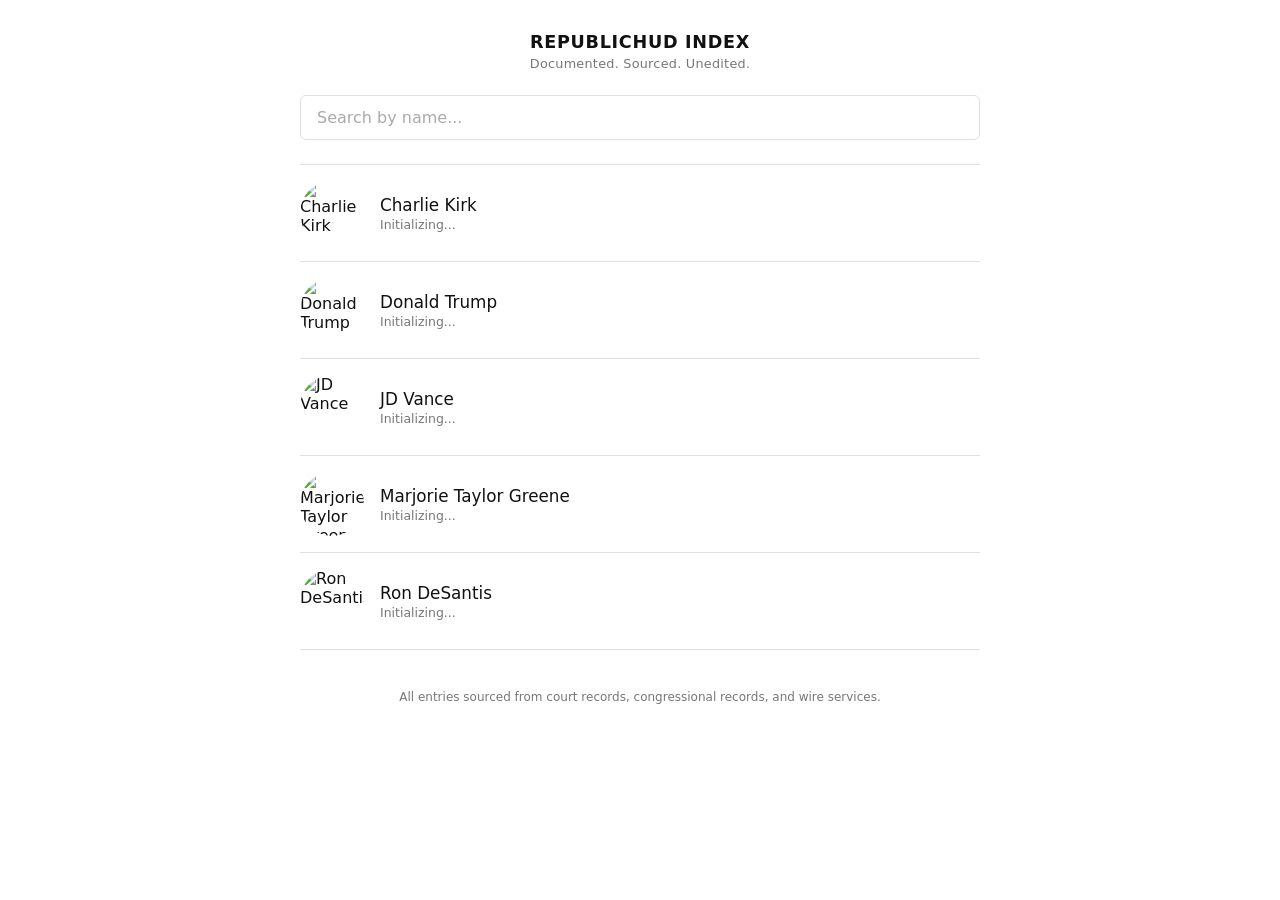
==== index.html @ e921ab95 "initial commit" ====
<!DOCTYPE html>
<html lang="en">
<head>
  <meta charset="UTF-8">
  <meta name="viewport" content="width=device-width, initial-scale=1.0">
  <title>RepubliChud Index</title>
  <link rel="stylesheet" href="style.css">
</head>
<body>

  <header class="site-header">
    <h1><a href="index.html">RepubliChud Index</a></h1>
    <p class="tagline">Documented. Sourced. Unedited.</p>
  </header>

  <div class="search-container">
    <input type="text" id="search" placeholder="Search by name..." autocomplete="off">
  </div>

  <div class="portrait-grid" id="portrait-grid">
    <!-- Populated by JS -->
  </div>

  <footer class="site-footer">
    All entries sourced from court records, congressional records, and wire services.
  </footer>

  <script>
    (async function () {
      const grid = document.getElementById('portrait-grid');
      const search = document.getElementById('search');

      // Load figures config
      const figures = await fetch('figures.json').then(r => r.json());

      // Sort alphabetically
      figures.sort((a, b) => a.name.localeCompare(b.name));

      // For each figure, try to load their data to get entry count
      const figureData = await Promise.all(figures.map(async (fig) => {
        try {
          const data = await fetch(`data/${fig.slug}.json`).then(r => r.json());
          return { ...fig, entries: data.entries ? data.entries.length : 0 };
        } catch {
          return { ...fig, entries: 0 };
        }
      }));

      // Render
      figureData.forEach(fig => {
        const item = document.createElement('a');
        item.href = `profile.html?slug=${fig.slug}`;
        item.className = 'portrait-item';
        item.dataset.name = fig.name.toLowerCase();

        const img = document.createElement('img');
        img.src = fig.photo;
        img.alt = fig.name;
        img.loading = 'lazy';

        const info = document.createElement('div');
        const name = document.createElement('div');
        name.className = 'figure-name';
        name.textContent = fig.name;

        const count = document.createElement('div');
        count.className = 'entry-count';
        count.textContent = fig.entries > 0
          ? `${fig.entries} documented entr${fig.entries === 1 ? 'y' : 'ies'}`
          : 'Initializing...';

        info.appendChild(name);
        info.appendChild(count);
        item.appendChild(img);
        item.appendChild(info);
        grid.appendChild(item);
      });

      // Search filter
      search.addEventListener('input', () => {
        const q = search.value.toLowerCase().trim();
        document.querySelectorAll('.portrait-item').forEach(item => {
          item.classList.toggle('hidden', q && !item.dataset.name.includes(q));
        });
      });
    })();
  </script>

</body>
</html>
---- style.css ----
/* ===== RESET & BASE ===== */
*, *::before, *::after {
  margin: 0;
  padding: 0;
  box-sizing: border-box;
}

:root {
  --text: #111111;
  --text-muted: #777777;
  --bg: #ffffff;
  --border: #e0e0e0;
  --red: #c0392b;
  --font: system-ui, -apple-system, 'Segoe UI', sans-serif;
}

html {
  font-family: var(--font);
  color: var(--text);
  background: var(--bg);
  -webkit-font-smoothing: antialiased;
  -moz-osx-font-smoothing: grayscale;
}

body {
  max-width: 720px;
  margin: 0 auto;
  padding: 0 20px;
}

a {
  color: var(--text);
  text-decoration: none;
}

/* ===== HEADER ===== */
.site-header {
  padding: 32px 0 24px;
  text-align: center;
}

.site-header h1 {
  font-size: 1.1rem;
  font-weight: 600;
  letter-spacing: 0.04em;
  text-transform: uppercase;
}

.site-header h1 a {
  color: var(--text);
}

.site-header .tagline {
  font-size: 0.8rem;
  color: var(--text-muted);
  margin-top: 4px;
  letter-spacing: 0.02em;
}

/* ===== SEARCH ===== */
.search-container {
  padding: 0 0 24px;
}

.search-container input {
  width: 100%;
  padding: 12px 16px;
  font-size: 1rem;
  font-family: var(--font);
  border: 1.5px solid var(--border);
  border-radius: 6px;
  outline: none;
  transition: border-color 0.15s;
}

.search-container input:focus {
  border-color: var(--text);
}

.search-container input::placeholder {
  color: #aaa;
}

/* ===== PORTRAIT SCROLL (INDEX) ===== */
.portrait-grid {
  display: flex;
  flex-direction: column;
  gap: 0;
}

.portrait-item {
  display: flex;
  align-items: center;
  gap: 16px;
  padding: 16px 0;
  border-bottom: 1px solid var(--border);
  cursor: pointer;
  transition: opacity 0.15s;
}

.portrait-item:first-child {
  border-top: 1px solid var(--border);
}

.portrait-item:hover {
  opacity: 0.7;
}

.portrait-item.hidden {
  display: none;
}

.portrait-item img {
  width: 64px;
  height: 64px;
  border-radius: 50%;
  object-fit: cover;
  flex-shrink: 0;
}

.portrait-item .figure-name {
  font-size: 1.05rem;
  font-weight: 500;
}

.portrait-item .entry-count {
  font-size: 0.78rem;
  color: var(--text-muted);
  margin-top: 2px;
}

/* ===== PROFILE PAGE ===== */
.profile-header {
  padding: 32px 0 20px;
}

.profile-header h2 {
  font-size: 1.8rem;
  font-weight: 700;
  line-height: 1.15;
}

.profile-summary {
  font-size: 0.95rem;
  line-height: 1.6;
  color: var(--text);
  padding: 0 0 28px;
}

.profile-summary.empty {
  color: var(--text-muted);
  font-style: italic;
}

/* ===== ENTRIES LIST ===== */
.entries-label {
  font-size: 0.82rem;
  font-weight: 700;
  text-transform: uppercase;
  letter-spacing: 0.06em;
  color: var(--red);
  padding: 0 0 12px;
}

.entries-list {
  display: flex;
  flex-direction: column;
  gap: 0;
}

.entry-row {
  display: grid;
  grid-template-columns: 90px 1fr auto;
  gap: 12px;
  padding: 12px 0;
  border-bottom: 1px solid var(--border);
  align-items: baseline;
}

.entry-row:first-child {
  border-top: 1px solid var(--border);
}

.entry-date {
  font-size: 0.82rem;
  color: var(--text-muted);
  white-space: nowrap;
}

.entry-fact {
  font-size: 0.92rem;
  line-height: 1.45;
}

.entry-source a {
  font-size: 0.78rem;
  color: var(--text-muted);
  white-space: nowrap;
  border-bottom: 1px solid var(--border);
  transition: color 0.15s, border-color 0.15s;
}

.entry-source a:hover {
  color: var(--text);
  border-color: var(--text);
}

/* ===== LOADING STATE ===== */
.loading {
  text-align: center;
  padding: 60px 0;
  color: var(--text-muted);
  font-size: 0.9rem;
}

.no-entries {
  text-align: center;
  padding: 40px 0;
  color: var(--text-muted);
  font-size: 0.9rem;
}

/* ===== BACK LINK ===== */
.back-link {
  display: inline-block;
  padding: 24px 0 0;
  font-size: 0.85rem;
  color: var(--text-muted);
  transition: color 0.15s;
}

.back-link:hover {
  color: var(--text);
}

/* ===== FOOTER ===== */
.site-footer {
  padding: 40px 0 32px;
  text-align: center;
  font-size: 0.75rem;
  color: var(--text-muted);
}

/* ===== MOBILE ADJUSTMENTS ===== */
@media (max-width: 480px) {
  body {
    padding: 0 16px;
  }

  .entry-row {
    grid-template-columns: 1fr;
    gap: 2px;
  }

  .entry-date {
    font-size: 0.75rem;
  }

  .entry-source {
    margin-top: 4px;
  }

  .portrait-item img {
    width: 56px;
    height: 56px;
  }

  .profile-header h2 {
    font-size: 1.5rem;
  }
}
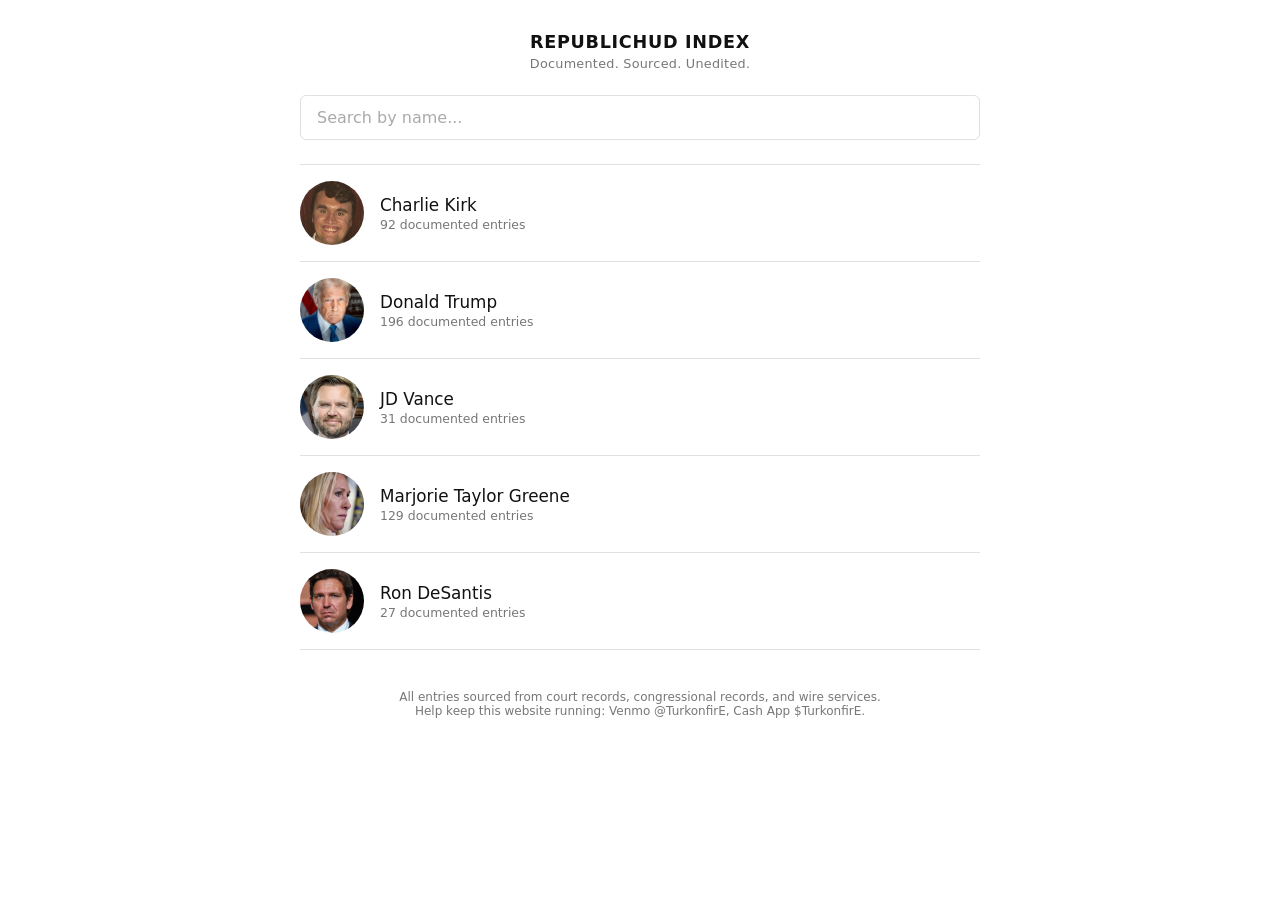
==== commit ac5bc2eb: "Update index.html to have venmo and cashapp I put these below the footer" ====
--- a/index.html
+++ b/index.html
@@ -23,6 +23,7 @@
 
   <footer class="site-footer">
     All entries sourced from court records, congressional records, and wire services.
+    <br>Help keep this website running: Venmo @TurkonfirE, Cash App $TurkonfirE.
   </footer>
 
   <script>
--- a/style.css
+++ b/style.css
@@ -1,9 +1,5 @@
 /* ===== RESET & BASE ===== */
-*, *::before, *::after {
-  margin: 0;
-  padding: 0;
-  box-sizing: border-box;
-}
+*, *::before, *::after { margin: 0; padding: 0; box-sizing: border-box; }
 
 :root {
   --text: #111111;
@@ -19,253 +15,85 @@
   color: var(--text);
   background: var(--bg);
   -webkit-font-smoothing: antialiased;
-  -moz-osx-font-smoothing: grayscale;
 }
 
-body {
-  max-width: 720px;
-  margin: 0 auto;
-  padding: 0 20px;
-}
-
-a {
-  color: var(--text);
-  text-decoration: none;
-}
+body { max-width: 720px; margin: 0 auto; padding: 0 20px; }
+a { color: var(--text); text-decoration: none; }
 
 /* ===== HEADER ===== */
-.site-header {
-  padding: 32px 0 24px;
-  text-align: center;
-}
-
-.site-header h1 {
-  font-size: 1.1rem;
-  font-weight: 600;
-  letter-spacing: 0.04em;
-  text-transform: uppercase;
-}
-
-.site-header h1 a {
-  color: var(--text);
-}
-
-.site-header .tagline {
-  font-size: 0.8rem;
-  color: var(--text-muted);
-  margin-top: 4px;
-  letter-spacing: 0.02em;
-}
+.site-header { padding: 32px 0 24px; text-align: center; }
+.site-header h1 { font-size: 1.1rem; font-weight: 600; letter-spacing: 0.04em; text-transform: uppercase; }
+.site-header h1 a { color: var(--text); }
+.site-header .tagline { font-size: 0.8rem; color: var(--text-muted); margin-top: 4px; letter-spacing: 0.02em; }
 
 /* ===== SEARCH ===== */
-.search-container {
-  padding: 0 0 24px;
+.search-container { padding: 0 0 24px; }
+.search-container input {
+  width: 100%; padding: 12px 16px; font-size: 1rem; font-family: var(--font);
+  border: 1.5px solid var(--border); border-radius: 6px; outline: none; transition: border-color 0.15s;
 }
+.search-container input:focus { border-color: var(--text); }
+.search-container input::placeholder { color: #aaa; }
 
-.search-container input {
-  width: 100%;
-  padding: 12px 16px;
-  font-size: 1rem;
-  font-family: var(--font);
-  border: 1.5px solid var(--border);
-  border-radius: 6px;
-  outline: none;
-  transition: border-color 0.15s;
+/* ===== PORTRAIT SCROLL ===== */
+.portrait-grid { display: flex; flex-direction: column; }
+.portrait-item {
+  display: flex; align-items: center; gap: 16px; padding: 16px 0;
+  border-bottom: 1px solid var(--border); cursor: pointer; transition: opacity 0.15s;
 }
-
-.search-container input:focus {
-  border-color: var(--text);
-}
-
-.search-container input::placeholder {
-  color: #aaa;
-}
-
-/* ===== PORTRAIT SCROLL (INDEX) ===== */
-.portrait-grid {
-  display: flex;
-  flex-direction: column;
-  gap: 0;
-}
-
-.portrait-item {
-  display: flex;
-  align-items: center;
-  gap: 16px;
-  padding: 16px 0;
-  border-bottom: 1px solid var(--border);
-  cursor: pointer;
-  transition: opacity 0.15s;
-}
-
-.portrait-item:first-child {
-  border-top: 1px solid var(--border);
-}
-
-.portrait-item:hover {
-  opacity: 0.7;
-}
-
-.portrait-item.hidden {
-  display: none;
-}
-
-.portrait-item img {
-  width: 64px;
-  height: 64px;
-  border-radius: 50%;
-  object-fit: cover;
-  flex-shrink: 0;
-}
-
-.portrait-item .figure-name {
-  font-size: 1.05rem;
-  font-weight: 500;
-}
-
-.portrait-item .entry-count {
-  font-size: 0.78rem;
-  color: var(--text-muted);
-  margin-top: 2px;
-}
+.portrait-item:first-child { border-top: 1px solid var(--border); }
+.portrait-item:hover { opacity: 0.7; }
+.portrait-item.hidden { display: none; }
+.portrait-item img { width: 64px; height: 64px; border-radius: 50%; object-fit: cover; flex-shrink: 0; }
+.portrait-item .figure-name { font-size: 1.05rem; font-weight: 500; }
+.portrait-item .entry-count { font-size: 0.78rem; color: var(--text-muted); margin-top: 2px; }
 
 /* ===== PROFILE PAGE ===== */
-.profile-header {
-  padding: 32px 0 20px;
-}
-
-.profile-header h2 {
-  font-size: 1.8rem;
-  font-weight: 700;
-  line-height: 1.15;
-}
-
-.profile-summary {
-  font-size: 0.95rem;
-  line-height: 1.6;
-  color: var(--text);
-  padding: 0 0 28px;
-}
-
-.profile-summary.empty {
-  color: var(--text-muted);
-  font-style: italic;
-}
+.profile-header { padding: 32px 0 20px; }
+.profile-header h2 { font-size: 1.8rem; font-weight: 700; line-height: 1.15; }
+.profile-summary { font-size: 0.95rem; line-height: 1.6; color: var(--text); padding: 0 0 28px; }
+.profile-summary.empty { color: var(--text-muted); font-style: italic; }
 
 /* ===== ENTRIES LIST ===== */
 .entries-label {
-  font-size: 0.82rem;
-  font-weight: 700;
-  text-transform: uppercase;
-  letter-spacing: 0.06em;
-  color: var(--red);
-  padding: 0 0 12px;
+  font-size: 0.82rem; font-weight: 700; text-transform: uppercase;
+  letter-spacing: 0.06em; color: var(--red); padding: 0 0 12px;
 }
+.entries-list { display: flex; flex-direction: column; }
+.entry-row {
+  display: grid; grid-template-columns: 90px 1fr auto;
+  gap: 12px; padding: 12px 0; border-bottom: 1px solid var(--border); align-items: baseline;
+}
+.entry-row:first-child { border-top: 1px solid var(--border); }
+.entry-date { font-size: 0.82rem; color: var(--text-muted); white-space: nowrap; }
+.entry-fact { font-size: 0.92rem; line-height: 1.45; }
 
-.entries-list {
-  display: flex;
-  flex-direction: column;
-  gap: 0;
+/* Multi-source links */
+.entry-sources {
+  font-size: 0.78rem; white-space: nowrap; display: flex; gap: 0; flex-wrap: wrap;
+  justify-content: flex-end;
 }
+.entry-sources a {
+  color: var(--text-muted); border-bottom: 1px solid var(--border);
+  transition: color 0.15s, border-color 0.15s; white-space: nowrap;
+}
+.entry-sources a:hover { color: var(--text); border-color: var(--text); }
 
-.entry-row {
-  display: grid;
-  grid-template-columns: 90px 1fr auto;
-  gap: 12px;
-  padding: 12px 0;
-  border-bottom: 1px solid var(--border);
-  align-items: baseline;
-}
-
-.entry-row:first-child {
-  border-top: 1px solid var(--border);
-}
-
-.entry-date {
-  font-size: 0.82rem;
-  color: var(--text-muted);
-  white-space: nowrap;
-}
-
-.entry-fact {
-  font-size: 0.92rem;
-  line-height: 1.45;
-}
-
-.entry-source a {
-  font-size: 0.78rem;
-  color: var(--text-muted);
-  white-space: nowrap;
-  border-bottom: 1px solid var(--border);
-  transition: color 0.15s, border-color 0.15s;
-}
-
-.entry-source a:hover {
-  color: var(--text);
-  border-color: var(--text);
-}
-
-/* ===== LOADING STATE ===== */
-.loading {
-  text-align: center;
-  padding: 60px 0;
-  color: var(--text-muted);
-  font-size: 0.9rem;
-}
-
-.no-entries {
-  text-align: center;
-  padding: 40px 0;
-  color: var(--text-muted);
-  font-size: 0.9rem;
-}
-
-/* ===== BACK LINK ===== */
-.back-link {
-  display: inline-block;
-  padding: 24px 0 0;
-  font-size: 0.85rem;
-  color: var(--text-muted);
-  transition: color 0.15s;
-}
-
-.back-link:hover {
-  color: var(--text);
-}
+/* ===== LOADING / EMPTY ===== */
+.loading { text-align: center; padding: 60px 0; color: var(--text-muted); font-size: 0.9rem; }
+.no-entries { text-align: center; padding: 40px 0; color: var(--text-muted); font-size: 0.9rem; }
+.back-link { display: inline-block; padding: 24px 0 0; font-size: 0.85rem; color: var(--text-muted); transition: color 0.15s; }
+.back-link:hover { color: var(--text); }
 
 /* ===== FOOTER ===== */
-.site-footer {
-  padding: 40px 0 32px;
-  text-align: center;
-  font-size: 0.75rem;
-  color: var(--text-muted);
+.site-footer { padding: 40px 0 32px; text-align: center; font-size: 0.75rem; color: var(--text-muted); }
+
+/* ===== MOBILE ===== */
+@media (max-width: 480px) {
+  body { padding: 0 16px; }
+  .entry-row { grid-template-columns: 1fr; gap: 2px; }
+  .entry-date { font-size: 0.75rem; }
+  .entry-sources { justify-content: flex-start; margin-top: 4px; }
+  .portrait-item img { width: 56px; height: 56px; }
+  .profile-header h2 { font-size: 1.5rem; }
 }
-
-/* ===== MOBILE ADJUSTMENTS ===== */
-@media (max-width: 480px) {
-  body {
-    padding: 0 16px;
-  }
-
-  .entry-row {
-    grid-template-columns: 1fr;
-    gap: 2px;
-  }
-
-  .entry-date {
-    font-size: 0.75rem;
-  }
-
-  .entry-source {
-    margin-top: 4px;
-  }
-
-  .portrait-item img {
-    width: 56px;
-    height: 56px;
-  }
-
-  .profile-header h2 {
-    font-size: 1.5rem;
-  }
-}
